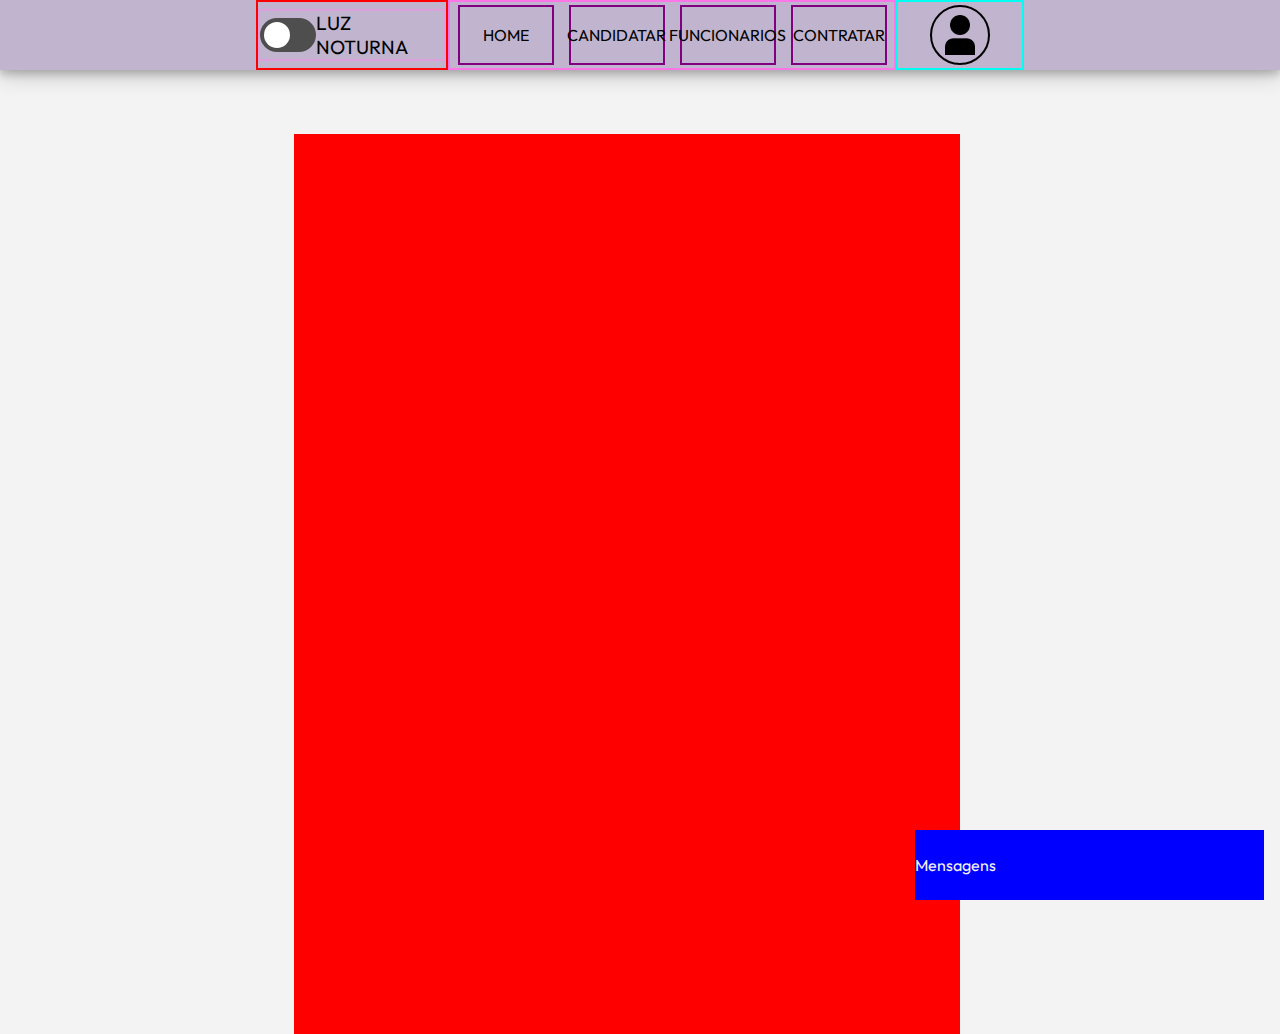
==== index.html @ bda5663f "> Style 1.0" ====
<!DOCTYPE html>
<html lang="pt-br">
<head>
    <meta charset="UTF-8">
    <meta name="viewport" content="width=device-width, initial-scale=1.0">
    <link rel="stylesheet" href="css/style1.css">
    <title>Gerenciador</title>
</head>
<body>
    

        <!-- ==========NAV========== -->
    <nav>
        <div class="luz-noturna">

            <div class="container-checkbox">
                <label class="switch">
                
                    <div class="switch-wapper">
                        <input type="checkbox" class="checkbox-box" name="watch"> 
                        <span class="switch-bottom"></span>
                    </div>

                    <span class="switch-text"> LUZ NOTURNA</span>
        
                </label>
            </div>

        </div>

        <div class="select-buttom">
           <div class="select-option">
            <img>
            <p>HOME</p>
           </div>

           <div class="select-option">
            <img>
            <p>CANDIDATAR</p>
           </div>

           <div class="select-option">
            <img>
            <p>FUNCIONARIOS</p>
           </div> 

           <div class="select-option">
            <img>
            <p>CONTRATAR</p>
           </div> 
        </div>

        <div class="perfil">
            <div style="border: 2.5px solid black; display: flex; justify-content: center; align-items: center; border-radius: 100%; height: 60px; width: 60px;"><img src="img/user.png" class="img-perfil"></div>
        </div>
    </nav>


    <!-- ==========MAIN========== -->
    <main>

    </main>


    <!-- ==========SECTION========== -->

    <section>
        <img>
        <p>Mensagens</p>
    </section>

<script src="js/script.js"></script>    
</body>
</html>
---- css/style1.css ----
@import url('https://fonts.googleapis.com/css2?family=Outfit:wght@100..900&display=swap');
:root{
    --lilas: #8B32F4;
    --magenta: #5320A6;
    --neve: #F3F3F3;
    --cinza: #0E0D0D;
    
}

*{
    padding: 0px;
    margin: 0px;
    box-sizing: border-box;
}

body{
    height: 100vh;
    background-color: var(--neve);

    font-family: "Outfit", sans-serif;
}

/* ==============NAV============= */ 

nav{
    display: flex;
    background-color: #c0b4cf;
    height: 4.37rem;
    width: 100%;
    box-shadow: 0px 4px 8px 0 rgba(0,0,0,0.2), 0 6px 20px 0 rgba(0,0,0,0.19);
}

.luz-noturna{
    display: flex;
    border: 2px solid red;
    flex: 15%;
    margin-left: 20%;
    flex-direction: row;
    justify-content: center;
    align-items: center;
}

.luz-noturna > p {
    font-size: 25px;

    font-optical-sizing: auto;
    font-weight: weight;
    font-style: normal;
}

.select-buttom{
    display: flex;
    border: 2px solid rgb(253, 118, 231);
    flex: 35%;
    align-items: center;
    justify-content: space-around;
}

.select-option{
    display: flex;
    justify-content: center;
    align-items: center;
    flex-direction: column;
    border: 2px solid purple;
    height: 3.7rem;
    width: 6rem;
}

.perfil{
    display: flex;
    border: 2px solid rgb(0, 255, 242);
    flex: 10%;
    margin-right: 20%;
    justify-content: center;
    align-items: center;
}

.img-perfil{
    cursor: pointer;
    height: 40px;
    width: 40px;
}

/* ==============MAIN============= */ 

main{
    display: flex;
    background-color: red;
    height: 100%;
    width: 52%;
    margin-left: 23% ;
    margin-top: 4rem;
}

/* ==============MAIN============= */ 

section{
    display: flex;
    position: fixed;
    background-color: blue;
    height: 4.37rem;
    width: 21.8rem;
    right: 1rem;
    bottom: 0px;
    align-items: center;
}

section > p{
    color: var(--neve);
}





/* ---- CHECK BOX ---- */
.container-checkbox{
    display: flex;
    align-items: center;
    justify-content: center;
    border: 2px solid plum;
}

.switch{
    display: flex;
    justify-content: center;
    align-items: center;
    cursor: pointer;
}

.switch .switch-text{
    padding-right: 0.3rem;
    font-size: 1.2rem;
}

.switch .switch-wapper{
    display: inline;
    width: 60px;
    height: 34px;
    position: relative;
}

.switch .switch-wapper .switch-bottom{
    position: absolute;
    top: 0px;
    left: 0px;
    right: 0px;
    bottom: 0px;
    display: flex;
    justify-content: space-between;
    align-items: center;
    border-radius: 40px;
    background-color: rgb(78, 78, 78);
}

.switch .switch-wapper .checkbox-box{
    opacity: 0px;
    height: 0px;
    width: 0px;
}

.switch .switch-wapper .switch-bottom::before{
    content: "";
    background-color: white;
    height: 26px;
    width: 26px;
    position: absolute;
    left: 4px;
    bottom: 4px;
    border-radius: 50%;
    transition: .4s all ease;
}

.switch .switch-wapper .checkbox-box:checked + .switch-bottom{
    background-color: rgb(17, 165, 17);
}

.switch .switch-wapper .checkbox-box:checked + .switch-bottom::before{
    transform: translateX(26px);
}

/*
Video mostrando como faz
https://www.youtube.com/watch?v=UNqC-LLW2mE
*/
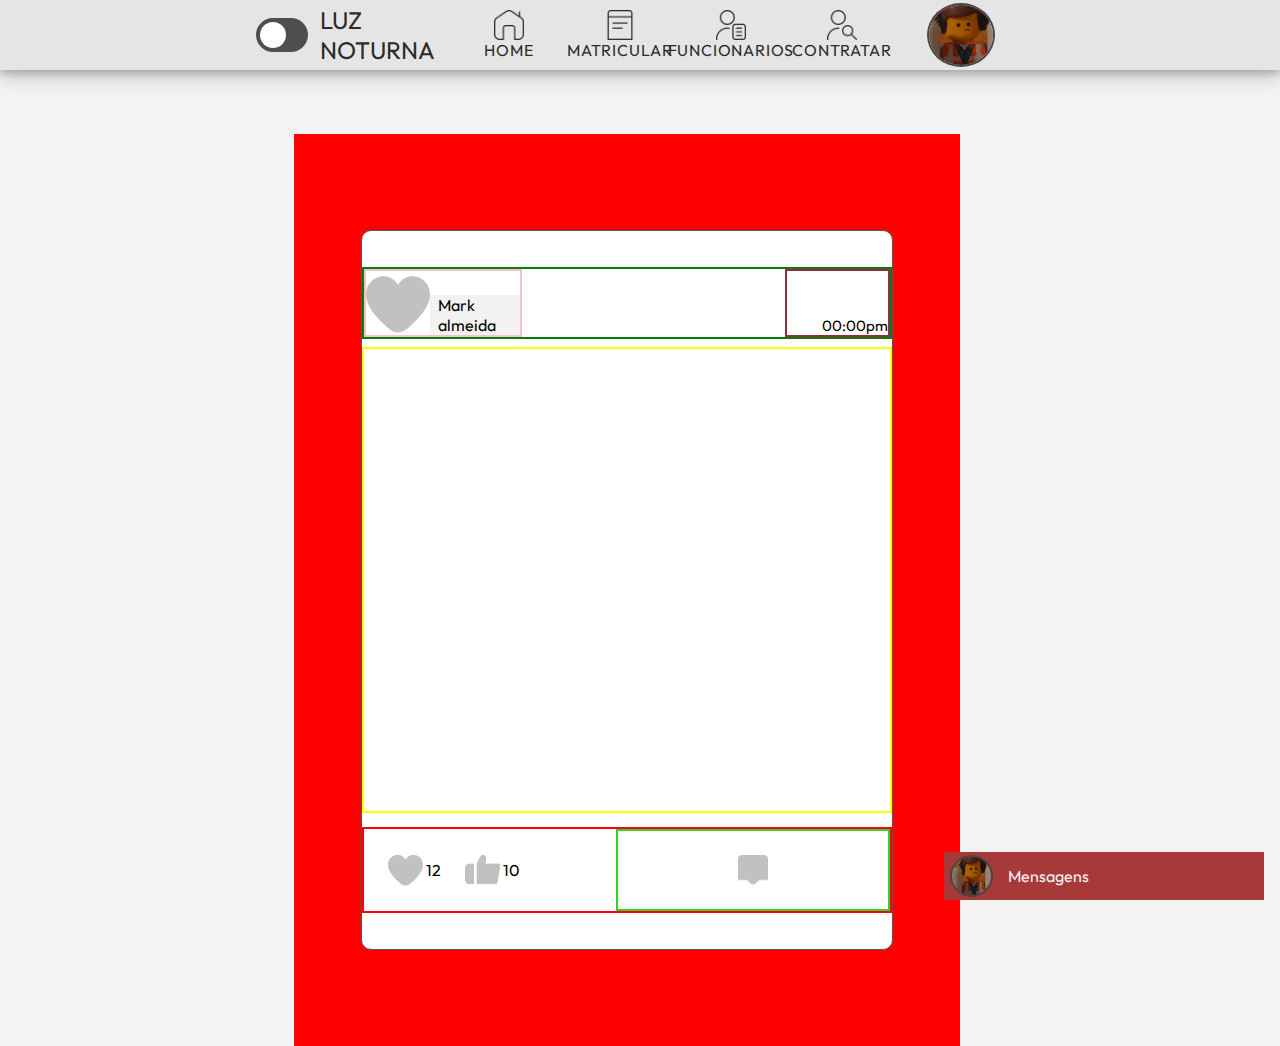
==== commit ee13750b: "> Iniciado Main e NAV" ====
--- a/index.html
+++ b/index.html
@@ -30,34 +30,62 @@
 
         <div class="select-buttom">
            <div class="select-option">
-            <img>
-            <p>HOME</p>
+            <img src="img/home.png">
+            <a href="index.html">HOME</a>
            </div>
 
            <div class="select-option">
-            <img>
-            <p>CANDIDATAR</p>
+            <img src="img/note-pad.png">
+            <a href="#">MATRICULAR</a>
            </div>
 
            <div class="select-option">
-            <img>
-            <p>FUNCIONARIOS</p>
+            <img src="img/funcionario.png">
+            <a href="#">FUNCIONARIOS</a>
            </div> 
 
            <div class="select-option">
-            <img>
-            <p>CONTRATAR</p>
+            <img src="img/contratar.png">
+            <a href="#">CONTRATAR</a>
            </div> 
         </div>
 
         <div class="perfil">
-            <div style="border: 2.5px solid black; display: flex; justify-content: center; align-items: center; border-radius: 100%; height: 60px; width: 60px;"><img src="img/user.png" class="img-perfil"></div>
+            <div class="container-perfil"><img src="img/icon-fake.jpg" class="img-perfil"></div>
         </div>
     </nav>
 
 
     <!-- ==========MAIN========== -->
     <main>
+        <div class="container-main">
+
+            <div class="user-main">
+                <div class="user-perfil">
+                    <img src="img/heart.png">
+                    <div style="background-color: rgba(151, 151, 151, 0.123); padding-left: 0.5rem; padding-right: 0.5rem;"><p>Mark almeida</p></div>
+                </div>
+
+                <div class="user-hours">
+                    <p>00:00</p>
+                    <p>pm</p>
+                </div>
+            </div>
+
+            <div class="photo-main"></div>
+
+            <div class="like-main">
+                <div class="liked">
+                    <img src="img/heart.png">
+                    <p>12</p>
+
+                    <img src="img/like.png">
+                    <p>10</p>
+                </div>
+
+                <div class="comment"><img src="img/comment.png"></div>
+            </div>
+        </div>
 
     </main>
 
@@ -65,10 +93,12 @@
     <!-- ==========SECTION========== -->
 
     <section>
-        <img>
+        <div class="container-perfil" style="height: 42px; width: 43px; margin: 0.4rem;"><img src="img/icon-fake.jpg" height="70px" width="70px"></div>
         <p>Mensagens</p>
     </section>
 
-<script src="js/script.js"></script>    
+<script src="js/perfil.js"></script>    
+<script src="js/cat.js"></script>    
+
 </body>
 </html>--- a/css/style1.css
+++ b/css/style1.css
@@ -1,7 +1,5 @@
 @import url('https://fonts.googleapis.com/css2?family=Outfit:wght@100..900&display=swap');
 :root{
-    --lilas: #8B32F4;
-    --magenta: #5320A6;
     --neve: #F3F3F3;
     --cinza: #0E0D0D;
     
@@ -24,7 +22,7 @@
 
 nav{
     display: flex;
-    background-color: #c0b4cf;
+    background-color: #e2e2e2da;
     height: 4.37rem;
     width: 100%;
     box-shadow: 0px 4px 8px 0 rgba(0,0,0,0.2), 0 6px 20px 0 rgba(0,0,0,0.19);
@@ -32,7 +30,6 @@
 
 .luz-noturna{
     display: flex;
-    border: 2px solid red;
     flex: 15%;
     margin-left: 20%;
     flex-direction: row;
@@ -50,7 +47,6 @@
 
 .select-buttom{
     display: flex;
-    border: 2px solid rgb(253, 118, 231);
     flex: 35%;
     align-items: center;
     justify-content: space-around;
@@ -61,85 +57,71 @@
     justify-content: center;
     align-items: center;
     flex-direction: column;
-    border: 2px solid purple;
     height: 3.7rem;
     width: 6rem;
 }
 
+.select-option > a{
+    text-decoration: none;
+    color: rgb(43, 43, 43);
+    letter-spacing: 0.8px;
+
+}
+
+.select-option img{
+    height: 30px;
+    width: 30px;
+}
+
 .perfil{
     display: flex;
-    border: 2px solid rgb(0, 255, 242);
     flex: 10%;
     margin-right: 20%;
     justify-content: center;
     align-items: center;
 }
 
+.container-perfil{
+    display: flex;
+    justify-content: center;
+    align-items: center;
+    overflow: hidden;
+    border: 2px solid rgb(71, 71, 71);
+    border-radius: 100%;
+    height: 64px;
+    width: 68px;
+}
+
 .img-perfil{
     cursor: pointer;
-    height: 40px;
-    width: 40px;
-}
-
-/* ==============MAIN============= */ 
-
-main{
-    display: flex;
-    background-color: red;
-    height: 100%;
-    width: 52%;
-    margin-left: 23% ;
-    margin-top: 4rem;
-}
-
-/* ==============MAIN============= */ 
-
-section{
-    display: flex;
-    position: fixed;
-    background-color: blue;
-    height: 4.37rem;
-    width: 21.8rem;
-    right: 1rem;
-    bottom: 0px;
-    align-items: center;
-}
-
-section > p{
-    color: var(--neve);
-}
-
-
-
-
-
-/* ---- CHECK BOX ---- */
+    height: 100px;
+    width: 200px;
+}
+
+/*  CHECK BOX  */
 .container-checkbox{
     display: flex;
     align-items: center;
     justify-content: center;
-    border: 2px solid plum;
-}
-
+}
 .switch{
     display: flex;
     justify-content: center;
     align-items: center;
     cursor: pointer;
 }
-
 .switch .switch-text{
     padding-right: 0.3rem;
-    font-size: 1.2rem;
-}
-
+    font-size: 1.5rem;
+    color: rgb(43, 43, 43);
+}
 .switch .switch-wapper{
     display: inline;
-    width: 60px;
+    width: 65px;
     height: 34px;
     position: relative;
-}
-
+    margin-right: 0.8rem;
+}
 .switch .switch-wapper .switch-bottom{
     position: absolute;
     top: 0px;
@@ -152,16 +134,14 @@
     border-radius: 40px;
     background-color: rgb(78, 78, 78);
 }
-
 .switch .switch-wapper .checkbox-box{
     opacity: 0px;
     height: 0px;
     width: 0px;
 }
-
 .switch .switch-wapper .switch-bottom::before{
     content: "";
-    background-color: white;
+    background-color: rgb(255, 255, 255);
     height: 26px;
     width: 26px;
     position: absolute;
@@ -170,16 +150,139 @@
     border-radius: 50%;
     transition: .4s all ease;
 }
-
 .switch .switch-wapper .checkbox-box:checked + .switch-bottom{
-    background-color: rgb(17, 165, 17);
-}
-
+    background-color: rgb(255, 255, 255);
+}
 .switch .switch-wapper .checkbox-box:checked + .switch-bottom::before{
-    transform: translateX(26px);
+    transform: translateX(30px);
+    background-color: rgb(78, 78, 78);
 }
 
 /*
 Video mostrando como faz
 https://www.youtube.com/watch?v=UNqC-LLW2mE
-*/+*/
+
+
+/* ==============MAIN============= */ 
+
+main{
+    display: flex;
+    background-color: red;
+    min-height: 100%;
+    width: 52%;
+    margin-left: 23% ;
+    margin-top: 4rem;
+    flex-direction: column;
+}
+
+.container-main{
+    display: flex;
+    background-color: white;
+    height: 45rem;
+    width: 80%;
+    margin: 6rem 10%;
+    border-radius: 10px;
+    border: 1px solid rgba(41, 41, 41, 0.274);
+    flex-direction: column;
+    justify-content: center;
+    border: 1px solid rgb(87, 87, 87);
+}
+
+.user-main{
+    display: flex;
+    border: 2px solid green;
+    height: 10%;
+    margin-bottom: 0.5rem;
+    justify-content:space-between;
+}
+
+.user-perfil{
+    display: flex;
+    border: 2px solid pink;
+    height: 100%;
+    width: 30%;
+    justify-content: start;
+    align-items: end;
+    flex-direction: row;
+}
+
+.user-hours{
+    display: flex;
+    border: 2px solid rgb(153, 41, 60);
+    height: 100%;
+    width: 20%;
+    justify-content: end;
+    align-items: end;
+    flex-direction: row;
+}
+
+.user-hours p {
+    font-size: 15px;
+}
+
+.photo-main{
+    border: 2px solid yellow;
+    width: 100%;
+    height: 65%;
+}
+
+.like-main{
+    display: flex;
+    border: 2px solid red;
+    width: 100%;
+    height: 12%;
+    margin-top: 2.5%;
+    flex-direction: row;
+}
+
+.liked{
+    display: flex;
+    height: 100%;
+    width: 30%;
+    justify-content: center;
+    align-items: center;
+    flex-direction: row;
+}
+
+.liked img {
+    height: 35px;
+    width: 35px;
+    margin-right: 0.2rem;
+    margin-left: 1.5rem;
+    cursor: pointer;
+}
+
+.comment{
+    display: flex;
+    height: 100%;
+    width: 70%;
+    margin-left: 6rem;
+    justify-content: center;
+    align-items: center;
+    border: 2px solid rgb(47, 212, 47);
+}
+
+.comment img {
+    height: 30px;
+    width: 30px;
+    cursor: pointer;
+}
+
+/* ==============SECTION============= */ 
+
+section{
+    display: flex;
+    position: fixed;
+    background-color: rgb(168, 57, 57);
+    height: 3rem;
+    width: 20rem;
+    right: 1rem;
+    bottom: 0px;
+    align-items: center;
+}
+
+section > p{
+    color: var(--neve);
+    margin-left: 0.5rem;
+}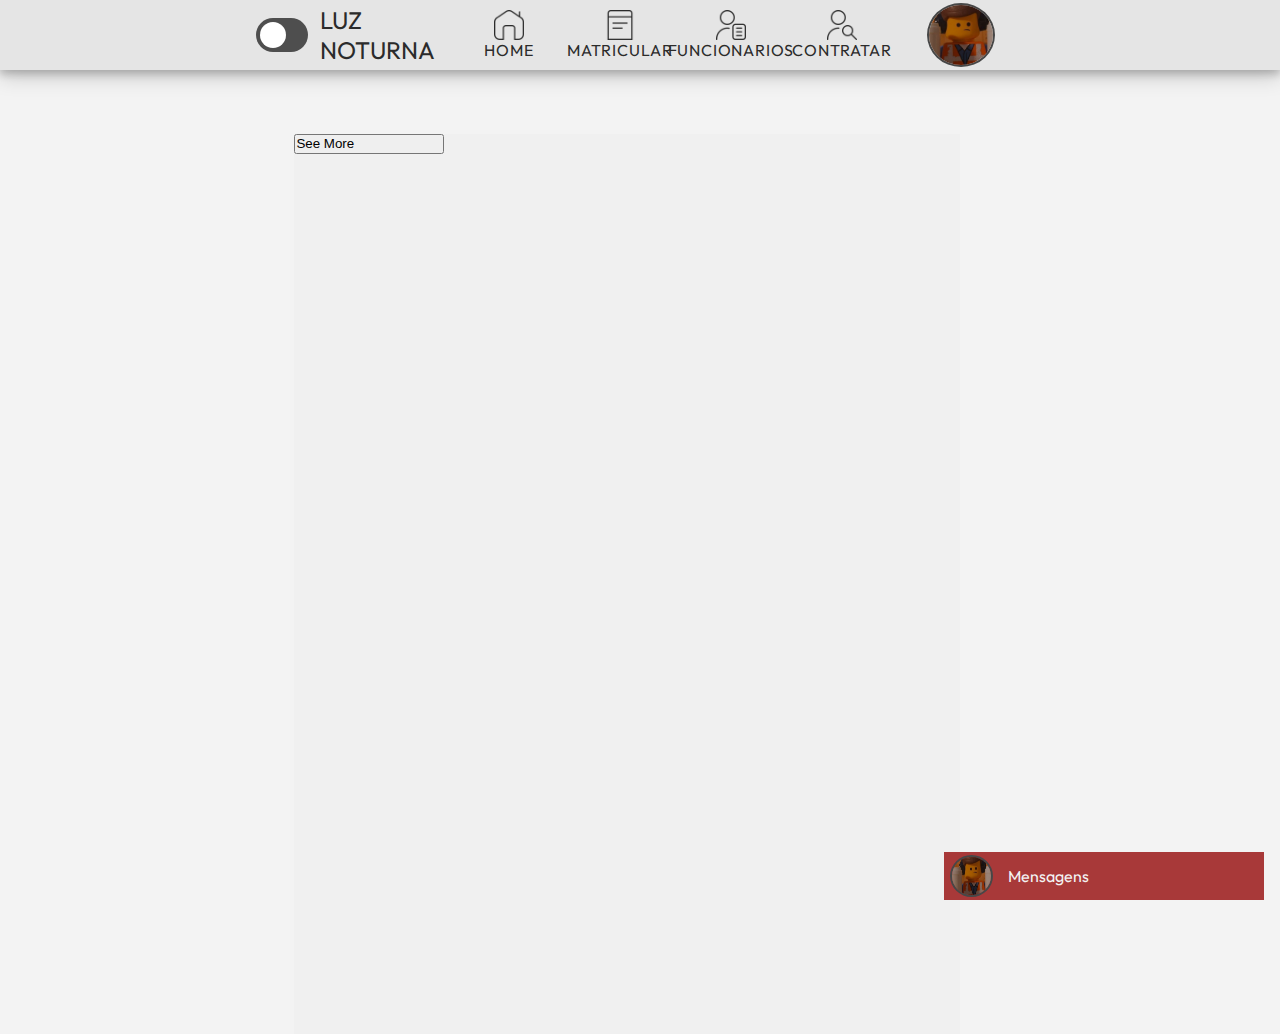
==== commit 71cb6e1a: "> Aplicado API de gatinho" ====
--- a/index.html
+++ b/index.html
@@ -57,35 +57,38 @@
 
 
     <!-- ==========MAIN========== -->
-    <main>
-        <div class="container-main">
+    <main id="main">
+        <div class="container-main esconder" id="container_main">
 
             <div class="user-main">
                 <div class="user-perfil">
-                    <img src="img/heart.png">
+                    <img src="img/ghost.png" height="55px">
                     <div style="background-color: rgba(151, 151, 151, 0.123); padding-left: 0.5rem; padding-right: 0.5rem;"><p>Mark almeida</p></div>
                 </div>
 
-                <div class="user-hours">
-                    <p>00:00</p>
-                    <p>pm</p>
-                </div>
+                <div class="user-hours" id="user_hours"></div>
             </div>
 
-            <div class="photo-main"></div>
+            <div class="photo-main" id="photo-main"></div>
+
+            <div class="emote-main">
+                <img src="img/emote-1.png">
+                <img src="img/emote-2.png">
+                <img src="img/emote-3.png">
+            </div>
 
             <div class="like-main">
                 <div class="liked">
                     <img src="img/heart.png">
-                    <p>12</p>
 
                     <img src="img/like.png">
-                    <p>10</p>
                 </div>
 
                 <div class="comment"><img src="img/comment.png"></div>
             </div>
         </div>
+        
+        <button id="button_main" class="button_main" style="display: flex; height: 20px; width: 150px;">See More</button>
 
     </main>
 
--- a/css/style1.css
+++ b/css/style1.css
@@ -168,7 +168,7 @@
 
 main{
     display: flex;
-    background-color: red;
+    background-color: #f0f0f0;
     min-height: 100%;
     width: 52%;
     margin-left: 23% ;
@@ -193,7 +193,7 @@
     display: flex;
     border: 2px solid green;
     height: 10%;
-    margin-bottom: 0.5rem;
+    margin-bottom: 0.5%;
     justify-content:space-between;
 }
 
@@ -217,22 +217,43 @@
     flex-direction: row;
 }
 
-.user-hours p {
+.user-hours p{
     font-size: 15px;
+    margin-right: 4px;
 }
 
 .photo-main{
+    display: flex;
     border: 2px solid yellow;
     width: 100%;
-    height: 65%;
+    height: 75%;
+    justify-content: center;
+    align-items: center;
+    overflow: hidden;
+}
+
+.photo-main img{
+    height: 100%;
+    width: 100%;
+}
+
+.emote-main{
+    display: flex;
+    width: 100%;
+    height: 6%;
+    background-color: purple;
+}
+
+.emote-main img{
+    height: 40px;
+    width: 40px;
 }
 
 .like-main{
     display: flex;
     border: 2px solid red;
     width: 100%;
-    height: 12%;
-    margin-top: 2.5%;
+    height: 8.5%;
     flex-direction: row;
 }
 
@@ -285,4 +306,18 @@
 section > p{
     color: var(--neve);
     margin-left: 0.5rem;
+}
+
+
+
+
+
+
+
+
+
+
+
+.esconder{
+    display: none;
 }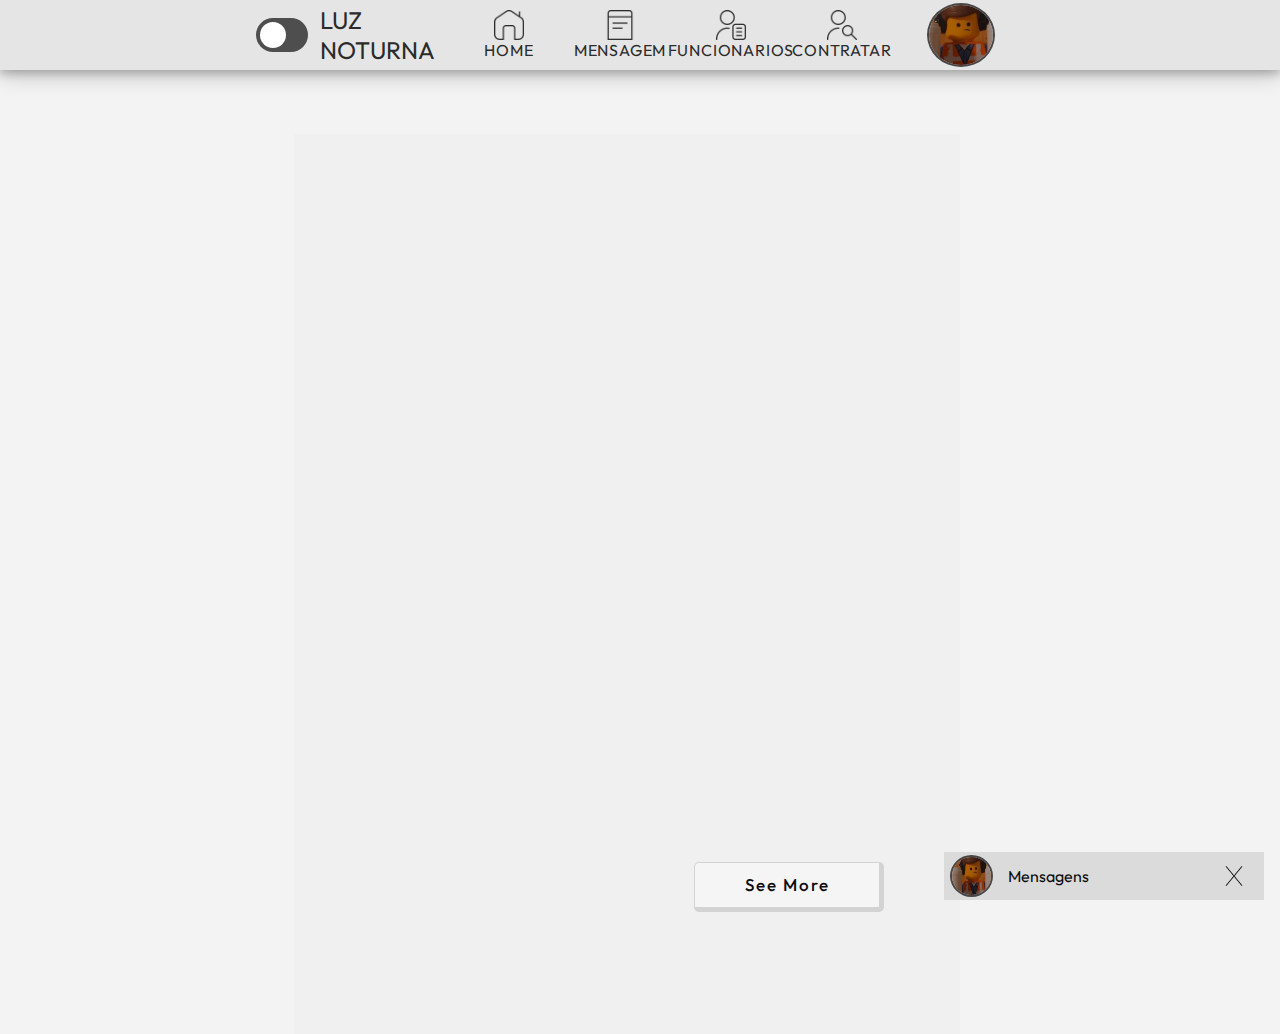
==== commit d27c0885: "> Terminado o style da Home e criando outros script, style e index" ====
--- a/index.html
+++ b/index.html
@@ -4,13 +4,15 @@
     <meta charset="UTF-8">
     <meta name="viewport" content="width=device-width, initial-scale=1.0">
     <link rel="stylesheet" href="css/style1.css">
+    <link rel="icon" type="png" href="website-icon.png">
     <title>Gerenciador</title>
 </head>
-<body>
+
+<body">
     
 
         <!-- ==========NAV========== -->
-    <nav>
+    <nav id="nav_id">
         <div class="luz-noturna">
 
             <div class="container-checkbox">
@@ -36,12 +38,12 @@
 
            <div class="select-option">
             <img src="img/note-pad.png">
-            <a href="#">MATRICULAR</a>
+            <a href="#" id="mensagem_id">MENSAGEM</a>
            </div>
 
            <div class="select-option">
             <img src="img/funcionario.png">
-            <a href="#">FUNCIONARIOS</a>
+            <a href="#" id="funcionario_id">FUNCIONARIOS</a>
            </div> 
 
            <div class="select-option">
@@ -57,12 +59,14 @@
 
 
     <!-- ==========MAIN========== -->
-    <main id="main">
+<main id="main_id">
+
+    <div id="conjunto_main">    
         <div class="container-main esconder" id="container_main">
 
             <div class="user-main">
                 <div class="user-perfil">
-                    <img src="img/ghost.png" height="55px">
+                    <img src="img/user-coach.png" height="45px">
                     <div style="background-color: rgba(151, 151, 151, 0.123); padding-left: 0.5rem; padding-right: 0.5rem;"><p>Mark almeida</p></div>
                 </div>
 
@@ -72,9 +76,14 @@
             <div class="photo-main" id="photo-main"></div>
 
             <div class="emote-main">
-                <img src="img/emote-1.png">
-                <img src="img/emote-2.png">
-                <img src="img/emote-3.png">
+                <img src="img/emote1.png" style="margin-left: 1rem; transform: rotate(350deg);">
+                <img src="img/emote2.png" style="position: relative; left: -1rem; height: 30px; width: 30px;">
+                <img src="img/emote3.png" style="position: relative; left: -1.4rem; bottom: -0.4rem; height: 35px; width: 35px; transform: rotate(30deg)">
+
+                <div class="emote-p">
+                <p style="margin-right:5px ;"></p>
+                <p>Likes</p>
+                </div>
             </div>
 
             <div class="like-main">
@@ -88,20 +97,37 @@
             </div>
         </div>
         
-        <button id="button_main" class="button_main" style="display: flex; height: 20px; width: 150px;">See More</button>
+    </div>
 
-    </main>
+        <button id="button_main" class="button_main">See More</button>
 
+</main>
 
     <!-- ==========SECTION========== -->
 
-    <section>
+    <section id="section_id">
         <div class="container-perfil" style="height: 42px; width: 43px; margin: 0.4rem;"><img src="img/icon-fake.jpg" height="70px" width="70px"></div>
         <p>Mensagens</p>
+        <img src="img/x.png" class="xis-section" id="xis_section">
     </section>
 
+    <!-- ==========IFRAME========== -->
+
+    <iframe id="my_employee" src="html/funcionario.html"
+    style="
+        background-color: #1E201E;
+        width: 70%; 
+        height: 80vh;
+        z-index: 100;
+        position: fixed;
+        top: 10%;
+        border: none;
+        left: 15%;
+        display: none;">
+    </iframe>
+
 <script src="js/perfil.js"></script>    
-<script src="js/cat.js"></script>    
-
+<script src="js/cat.js"></script>  
+<script src="js/script.js"></script>
 </body>
 </html>--- a/css/style1.css
+++ b/css/style1.css
@@ -2,7 +2,6 @@
 :root{
     --neve: #F3F3F3;
     --cinza: #0E0D0D;
-    
 }
 
 *{
@@ -209,7 +208,6 @@
 
 .user-hours{
     display: flex;
-    border: 2px solid rgb(153, 41, 60);
     height: 100%;
     width: 20%;
     justify-content: end;
@@ -219,7 +217,6 @@
 
 .user-hours p{
     font-size: 15px;
-    margin-right: 4px;
 }
 
 .photo-main{
@@ -241,17 +238,24 @@
     display: flex;
     width: 100%;
     height: 6%;
-    background-color: purple;
-}
-
-.emote-main img{
-    height: 40px;
-    width: 40px;
+}
+
+.emote-p{
+    display: flex;
+    font-size: 19px;
+    position: relative;
+    left: 37.3rem;
+    border: 2px solid white;
+    justify-content: center;
+    align-items: center;
+}
+
+.emote-p p {
+    color: var(--cinza);
 }
 
 .like-main{
     display: flex;
-    border: 2px solid red;
     width: 100%;
     height: 8.5%;
     flex-direction: row;
@@ -281,7 +285,6 @@
     margin-left: 6rem;
     justify-content: center;
     align-items: center;
-    border: 2px solid rgb(47, 212, 47);
 }
 
 .comment img {
@@ -289,13 +292,62 @@
     width: 30px;
     cursor: pointer;
 }
+.button_main{
+    display: flex;
+    justify-content: center;
+    align-items: center;
+    background-color: whitesmoke;
+    color: var(--cinza);
+    height: 50px; 
+    width: 190px;
+    border-radius: 5px;
+    font-size: 17px;
+    border: 1.5px solid rgb(211, 211, 211);
+    border-bottom: 5px solid rgb(211, 211, 211);
+    border-right: 5px solid rgb(211, 211, 211);
+    font-family: "Outfit", sans-serif;
+    font-weight: 500;
+    letter-spacing: 2px;
+
+    margin-top: 45.5rem;
+    margin-left: 25rem;
+}
+.button_main_2{
+    display: flex;
+    justify-content: center;
+    align-items: center;
+    background-color: whitesmoke;
+    color: var(--cinza);
+    height: 50px; 
+    width: 190px;
+    border-radius: 5px;
+    font-size: 17px;
+    border: 1.5px solid rgb(211, 211, 211);
+    border-bottom: 5px solid rgb(211, 211, 211);
+    border-right: 5px solid rgb(211, 211, 211);
+    font-family: "Outfit", sans-serif;
+    font-weight: 500;
+    letter-spacing: 2px;
+
+    margin-top: -4.5rem;
+    margin-left: 25rem;
+}
+
+.button_main:active{
+    background-color: rgb(233, 232, 240);
+    transition: all 1s ease-in;
+    color: #272424;
+
+    border-bottom: 3px solid rgb(211, 211, 211);
+    border-right: 3px solid rgb(211, 211, 211);
+}
 
 /* ==============SECTION============= */ 
 
 section{
     display: flex;
     position: fixed;
-    background-color: rgb(168, 57, 57);
+    background-color: #dbdbdb;
     height: 3rem;
     width: 20rem;
     right: 1rem;
@@ -304,20 +356,35 @@
 }
 
 section > p{
-    color: var(--neve);
+    color: var(--cinza);
     margin-left: 0.5rem;
 }
 
-
-
-
-
-
-
-
-
-
+section .xis-section{
+    position: relative;
+    height: 20px;
+    width: 20px;
+    right: -135px;
+    cursor: pointer;
+}
+
+
+
+
+
+
+
+
+
+
+
+.iframe_background{
+    filter: blur(4px);
+}
 
 .esconder{
     display: none;
+}
+.espacamento_minutos{
+    margin-right: 1rem;
 }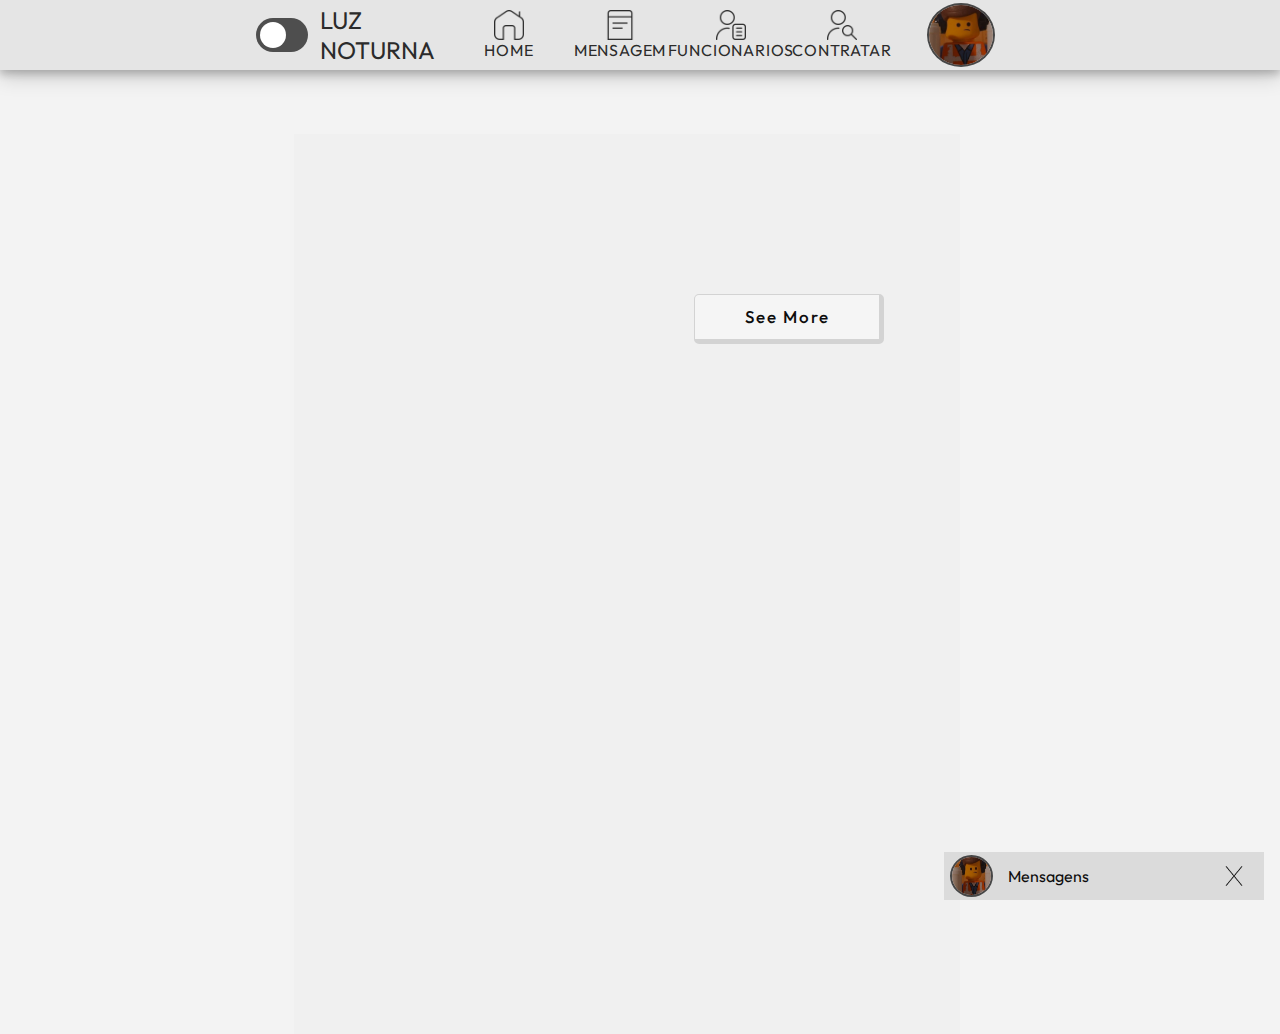
==== commit b30dc80d: "> Corrigido Bug FirsElement das postagens" ====
--- a/index.html
+++ b/index.html
@@ -66,7 +66,7 @@
 
             <div class="user-main">
                 <div class="user-perfil">
-                    <img src="img/user-coach.png" height="45px">
+                    <img src="img/user-coach.png" height="45px" id="photo_user">
                     <div style="background-color: rgba(151, 151, 151, 0.123); padding-left: 0.5rem; padding-right: 0.5rem;"><p>Mark almeida</p></div>
                 </div>
 
@@ -76,30 +76,33 @@
             <div class="photo-main" id="photo-main"></div>
 
             <div class="emote-main">
-                <img src="img/emote1.png" style="margin-left: 1rem; transform: rotate(350deg);">
-                <img src="img/emote2.png" style="position: relative; left: -1rem; height: 30px; width: 30px;">
-                <img src="img/emote3.png" style="position: relative; left: -1.4rem; bottom: -0.4rem; height: 35px; width: 35px; transform: rotate(30deg)">
+
+                <div class="emote-container">
+                    <img src="img/emote1.png" style="transform: rotate(350deg); height: 50px;">
+                    <img src="img/emote2.png" style="height: 35px; margin-left: -20px;">
+                    <img src="img/emote3.png" style="transform: rotate(30deg); height: 40px; margin-left: -10px;">
+                </div>
 
                 <div class="emote-p">
-                <p style="margin-right:5px ;"></p>
-                <p>Likes</p>
+                    <p style="margin-right:5px;" id="curtidas"></p>
+                    <p>Likes</p>
                 </div>
             </div>
 
             <div class="like-main">
                 <div class="liked">
-                    <img src="img/heart.png">
+                    <img src="img/heart.png" id="coracao" class="coracao">
 
-                    <img src="img/like.png">
+                    <img src="img/like.png" id="gostei" class="gostei">
                 </div>
 
-                <div class="comment"><img src="img/comment.png"></div>
+                <div class="comment"><img src="img/comment.png" id="comentario_id" onclick="animacao_botao()"></div>
             </div>
         </div>
         
     </div>
 
-        <button id="button_main" class="button_main">See More</button>
+        <button id="button_main" class="button_main" style="cursor: pointer;">See More</button>
 
 </main>
 
@@ -123,6 +126,7 @@
         top: 10%;
         border: none;
         left: 15%;
+        border-radius: 1px;
         display: none;">
     </iframe>
 
--- a/css/style1.css
+++ b/css/style1.css
@@ -236,15 +236,22 @@
 
 .emote-main{
     display: flex;
+    justify-content: space-between;
     width: 100%;
     height: 6%;
 }
 
+.emote-container{
+    display: flex;
+    justify-content: center;
+    align-items: center;
+    margin-left: 1.5rem;
+}
+
 .emote-p{
     display: flex;
     font-size: 19px;
-    position: relative;
-    left: 37.3rem;
+    margin-right: 1rem;
     border: 2px solid white;
     justify-content: center;
     align-items: center;
@@ -252,6 +259,7 @@
 
 .emote-p p {
     color: var(--cinza);
+    font-size: 1rem;
 }
 
 .like-main{
@@ -309,7 +317,7 @@
     font-weight: 500;
     letter-spacing: 2px;
 
-    margin-top: 45.5rem;
+    margin-top: 10rem;
     margin-left: 25rem;
 }
 .button_main_2{
